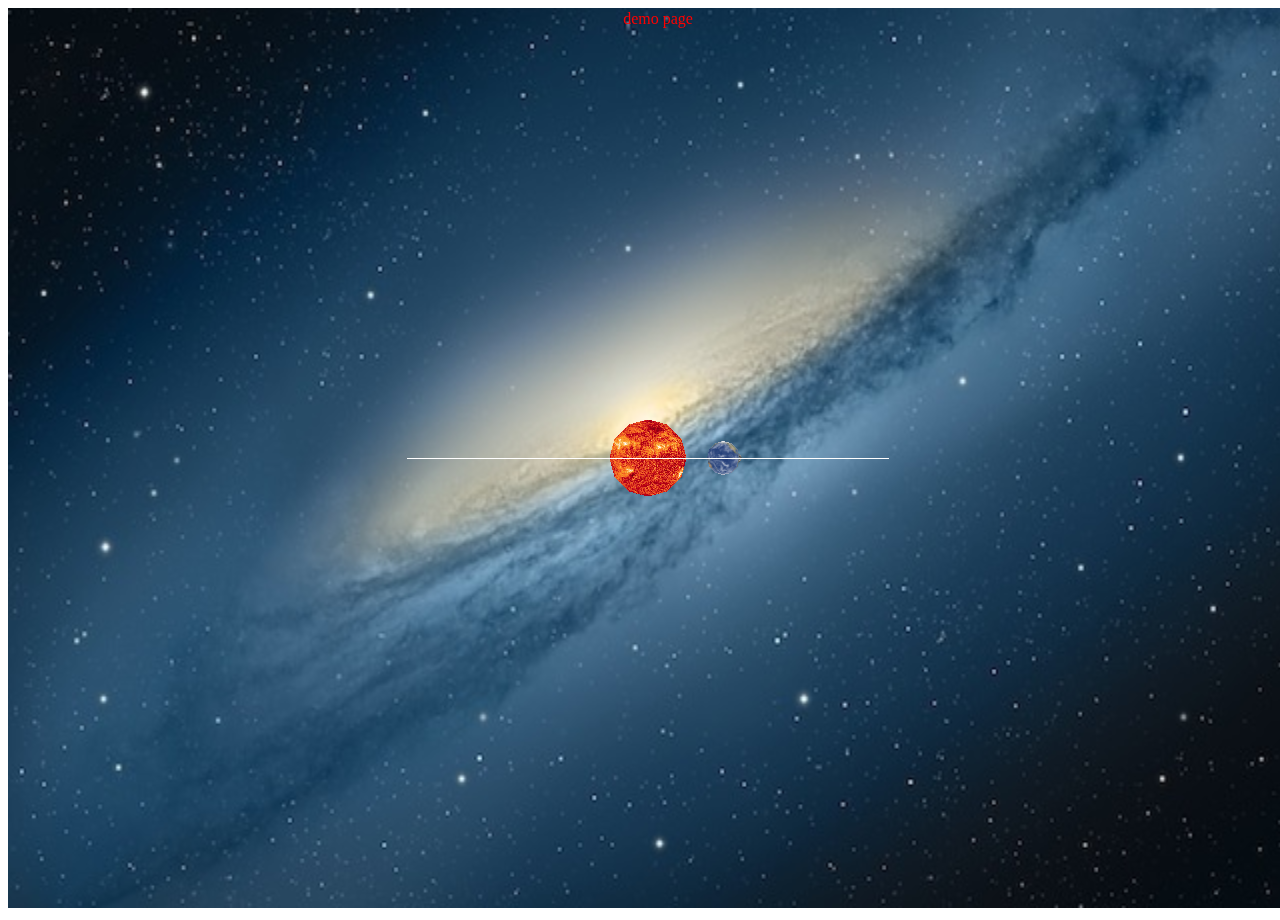
==== hw1/hw1.html @ 65537b53 "hw1 texture ok!" ====
<!DOCTYPE html>
<html>
<head>
	<link rel="stylesheet" type="text/css" href="css/style.css">
	<script src="js/three.min.js"></script>
	<script src="js/OrbitControls.js"></script>
</head>
<body>
	<div id="info">demo page</div>
</body>
	<script src="js/main.js"></script>
</html>
---- hw1/css/style.css ----
#info {
    position: absolute;
    top: 0px;
    width: 100%;
    padding: 10px;
    text-align: center;
    color: #ff0000
}
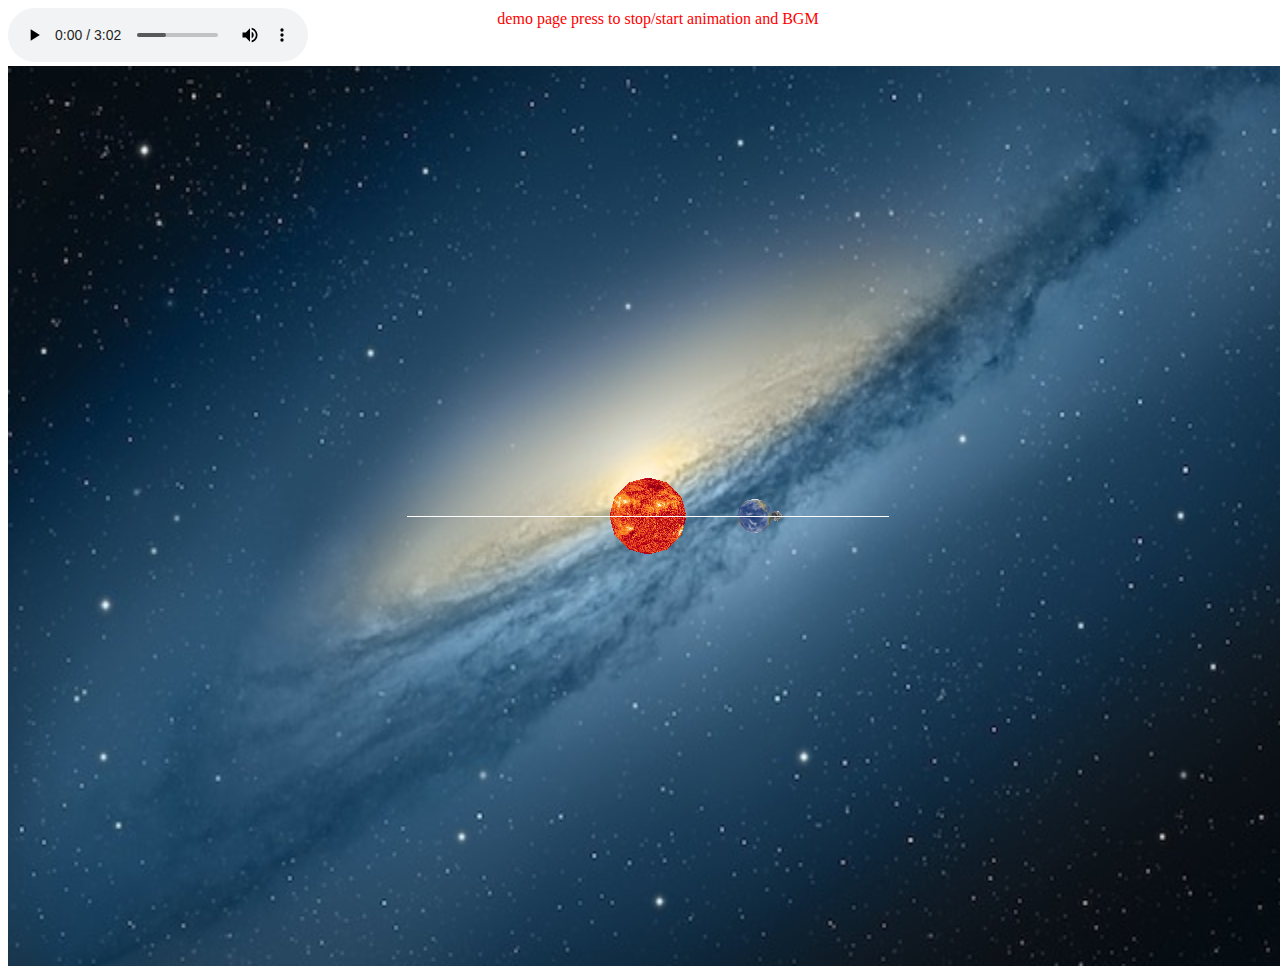
==== commit 8ae0c810: "complete hw1" ====
--- a/hw1/hw1.html
+++ b/hw1/hw1.html
@@ -4,9 +4,13 @@
 	<link rel="stylesheet" type="text/css" href="css/style.css">
 	<script src="js/three.min.js"></script>
 	<script src="js/OrbitControls.js"></script>
+	<script src="js/threex.keyboardstate.js"></script>
 </head>
 <body>
-	<div id="info">demo page</div>
+	<div id="info">demo page press to stop/start animation and BGM</div>
+	<audio id="bgm" controls loop>
+	  <source src="music/starwar.mp3" type="audio/mpeg">
+	</audio>
 </body>
 	<script src="js/main.js"></script>
 </html>
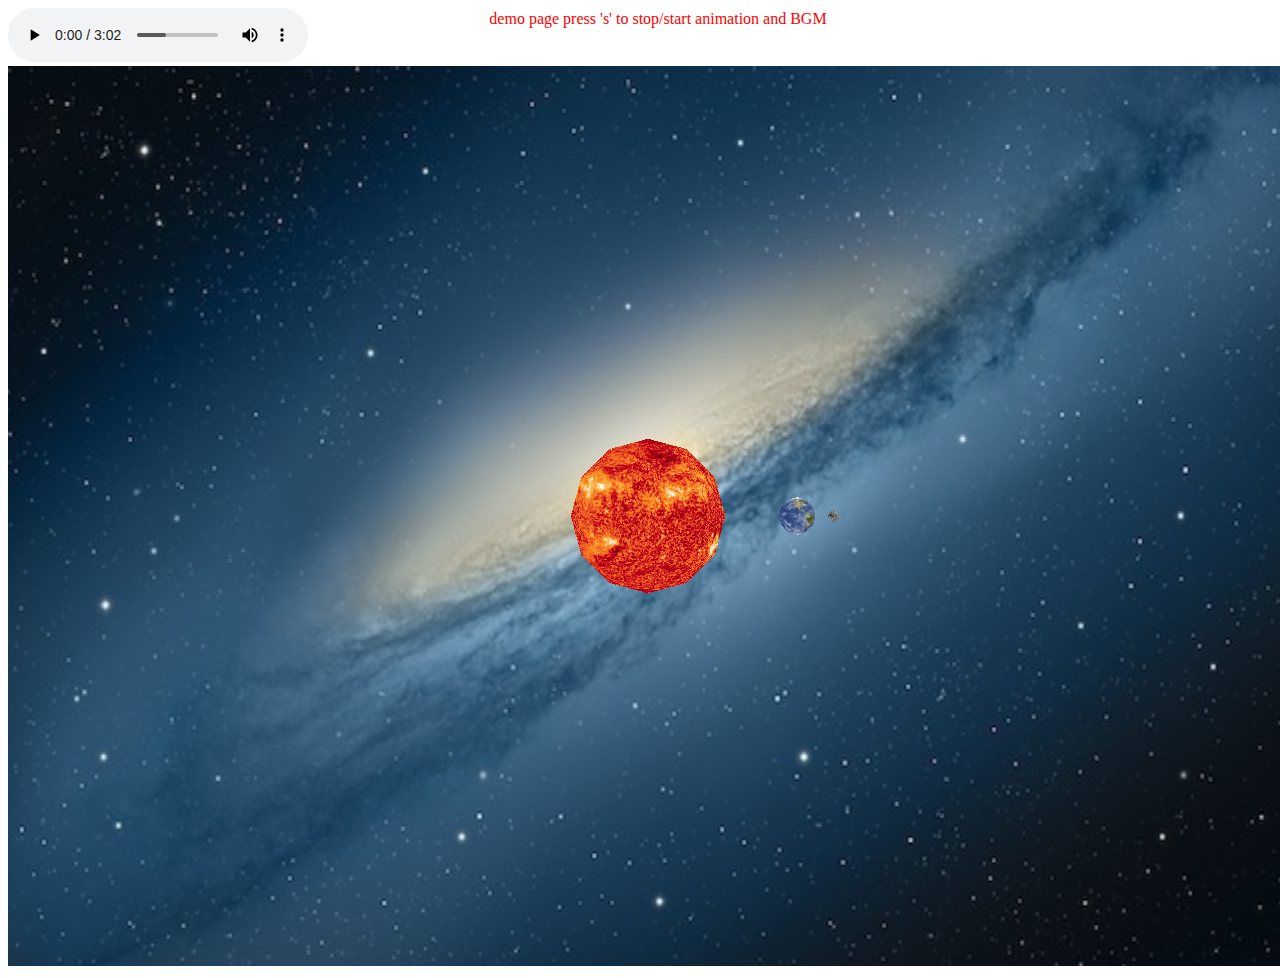
==== commit 98e6d391: "fixbug" ====
--- a/hw1/hw1.html
+++ b/hw1/hw1.html
@@ -7,7 +7,7 @@
 	<script src="js/threex.keyboardstate.js"></script>
 </head>
 <body>
-	<div id="info">demo page press to stop/start animation and BGM</div>
+	<div id="info">demo page press 's' to stop/start animation and BGM</div>
 	<audio id="bgm" controls loop>
 	  <source src="music/starwar.mp3" type="audio/mpeg">
 	</audio>
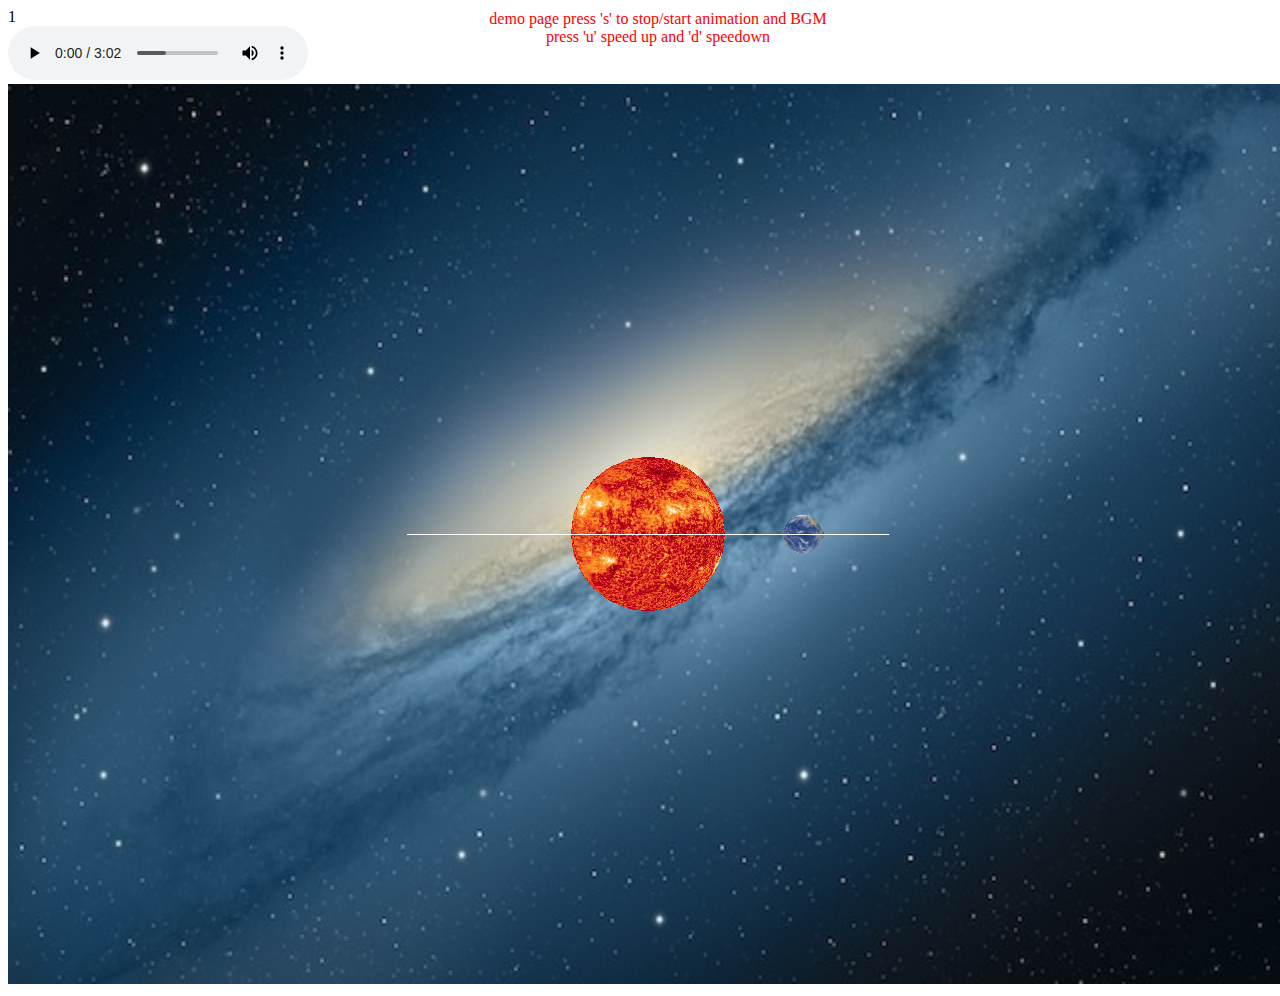
==== commit e6178ce0: "speed control" ====
--- a/hw1/hw1.html
+++ b/hw1/hw1.html
@@ -7,7 +7,11 @@
 	<script src="js/threex.keyboardstate.js"></script>
 </head>
 <body>
-	<div id="info">demo page press 's' to stop/start animation and BGM</div>
+	<div id="info">
+		demo page press 's' to stop/start animation and BGM<br/>
+		press 'u' speed up and 'd' speedown
+	</div>
+	<div id="speed">1</div>
 	<audio id="bgm" controls loop>
 	  <source src="music/starwar.mp3" type="audio/mpeg">
 	</audio>
